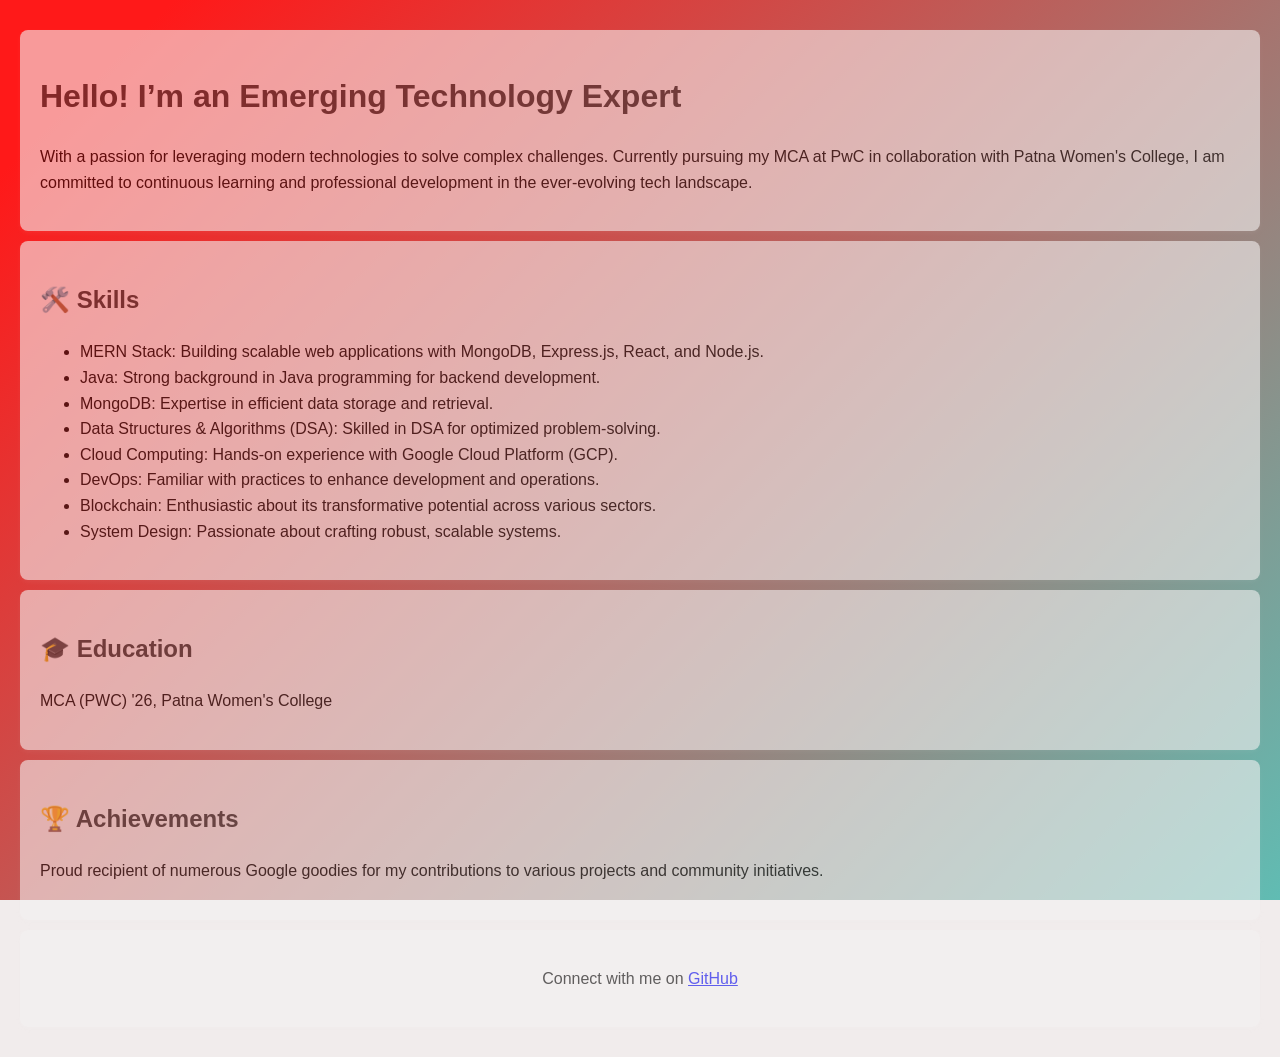
==== roushni.html @ e2414e6b "my first upload about my self" ====
<!DOCTYPE html>
<html lang="en">
<head>
    <meta charset="UTF-8">
    <meta name="viewport" content="width=device-width, initial-scale=1.0">
    <title>Roushni Sinha- Emerging Technology Expert</title>
    <link rel="stylesheet" href="wave.css">
</head>
<body>
    <style> 
    body {
    margin: auto;
    font-family: -apple-system, BlinkMacSystemFont, sans-serif;
    overflow: auto;
    background: linear-gradient(315deg, rgba(101,0,94,1) 3%, rgba(60,132,206,1) 38%, rgba(48,238,226,1) 68%, rgba(255,25,25,1) 98%);
    animation: gradient 15s ease infinite;
    background-size: 400% 400%;
    background-attachment: fixed;
}

@keyframes gradient {
    0% {
        background-position: 0% 0%;
    }
    50% {
        background-position: 100% 100%;
    }
    100% {
        background-position: 0% 0%;
    }
}

.wave {
    background: rgb(255 255 255 / 25%);
    border-radius: 1000% 1000% 0 0;
    position: fixed;
    width: 200%;
    height: 12em;
    animation: wave 10s -3s linear infinite;
    transform: translate3d(0, 0, 0);
    opacity: 0.8;
    bottom: 0;
    left: 0;
    z-index: -1;
}

.wave:nth-of-type(2) {
    bottom: -1.25em;
    animation: wave 18s linear reverse infinite;
    opacity: 0.8;
}

.wave:nth-of-type(3) {
    bottom: -2.5em;
    animation: wave 20s -1s reverse infinite;
    opacity: 0.9;
}

@keyframes wave {
    2% {
        transform: translateX(1);
    }

    25% {
        transform: translateX(-25%);
    }

    50% {
        transform: translateX(-50%);
    }

    75% {
        transform: translateX(-25%);
    }

    100% {
        transform: translateX(1);
    }
}body {
        font-family: Arial, sans-serif;
        line-height: 1.6;
        margin: 0;
        padding: 20px;
        background-color: #f1ecec;
    }
    
    header, section, footer {
        background: rgb(244, 241, 241);
        padding: 20px;
        margin: 10px 0;
        border-radius: 8px;
        opacity: 0.6;
        box-shadow: 0 2px 5px rgba(248, 247, 247, 0.1);
        
    }
    
    h1, h2 {
        color: #333;
    }
    
    footer {
        text-align: center;
    }
    </style>
    <header>
        <h1>Hello! I’m an Emerging Technology Expert</h1>
        <p>With a passion for leveraging modern technologies to solve complex challenges. Currently pursuing my MCA at PwC in collaboration with Patna Women's College, I am committed to continuous learning and professional development in the ever-evolving tech landscape.</p>
    </header>
    
    <section>
        <h2>🛠️ Skills</h2>
        <ul>
            <li>MERN Stack: Building scalable web applications with MongoDB, Express.js, React, and Node.js.</li>
            <li>Java: Strong background in Java programming for backend development.</li>
            <li>MongoDB: Expertise in efficient data storage and retrieval.</li>
            <li>Data Structures & Algorithms (DSA): Skilled in DSA for optimized problem-solving.</li>
            <li>Cloud Computing: Hands-on experience with Google Cloud Platform (GCP).</li>
            <li>DevOps: Familiar with practices to enhance development and operations.</li>
            <li>Blockchain: Enthusiastic about its transformative potential across various sectors.</li>
            <li>System Design: Passionate about crafting robust, scalable systems.</li>
        </ul>
    </section>

    <section>
        <h2>🎓 Education</h2>
        <p>MCA (PWC) '26, Patna Women's College</p>
    </section>

    <section>
        <h2>🏆 Achievements</h2>
        <p>Proud recipient of numerous Google goodies for my contributions to various projects and community initiatives.</p>
    </section>

    <footer>
        <p>Connect with me on <a href="https://github.com/<yourusername>">GitHub</a></p>
    </footer>
</body>
</html>
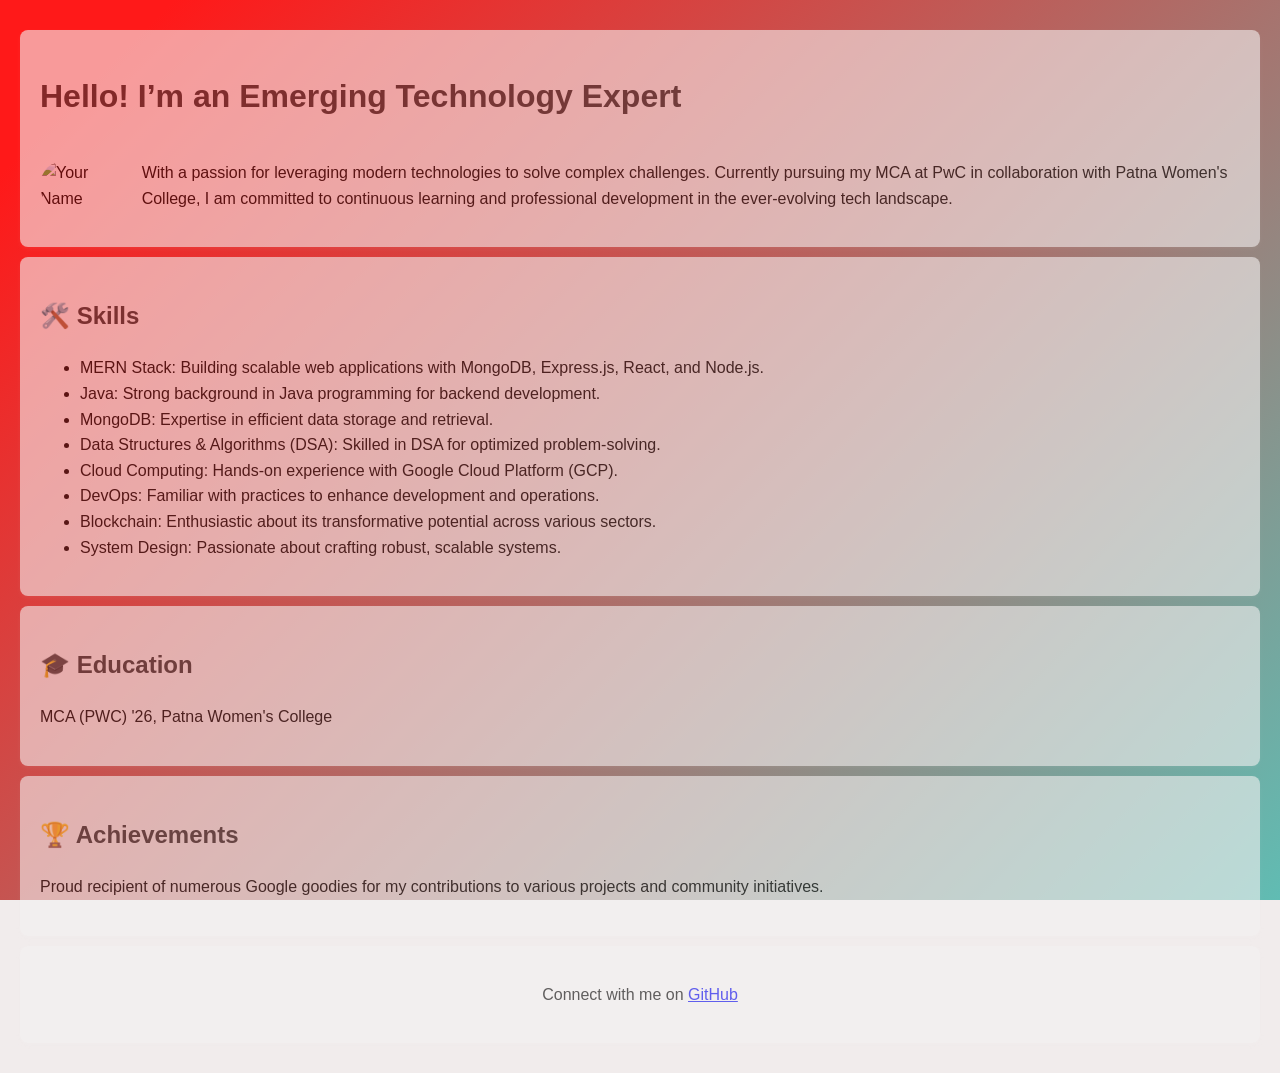
==== commit 841596f8: "updation in file" ====
--- a/roushni.html
+++ b/roushni.html
@@ -93,7 +93,18 @@
         box-shadow: 0 2px 5px rgba(248, 247, 247, 0.1);
         
     }
-    
+    .intro {
+    display: flex; /* Use flexbox to align items */
+    align-items: center; /* Center align items vertically */
+    }
+
+    .profile-pic {
+    width: 150px; /* Set the width of the image */
+    height: auto; /* Maintain aspect ratio */
+    border-radius: 9cap; /* Optional: make the image circular */
+    margin-right: 15px; /* Space between the image and text */
+    }
+
     h1, h2 {
         color: #333;
     }
@@ -104,8 +115,13 @@
     </style>
     <header>
         <h1>Hello! I’m an Emerging Technology Expert</h1>
-        <p>With a passion for leveraging modern technologies to solve complex challenges. Currently pursuing my MCA at PwC in collaboration with Patna Women's College, I am committed to continuous learning and professional development in the ever-evolving tech landscape.</p>
+        <div class="intro">
+            <img src="IMG-20230226-WA0242-01-01.jpeg" alt="Your Name" class="profile-pic">
+            <p>With a passion for leveraging modern technologies to solve complex challenges. Currently pursuing my MCA at PwC in collaboration with Patna Women's College, I am committed to continuous learning and professional development in the ever-evolving tech landscape.</p>
+        </div>
     </header>
+    
+    
     
     <section>
         <h2>🛠️ Skills</h2>
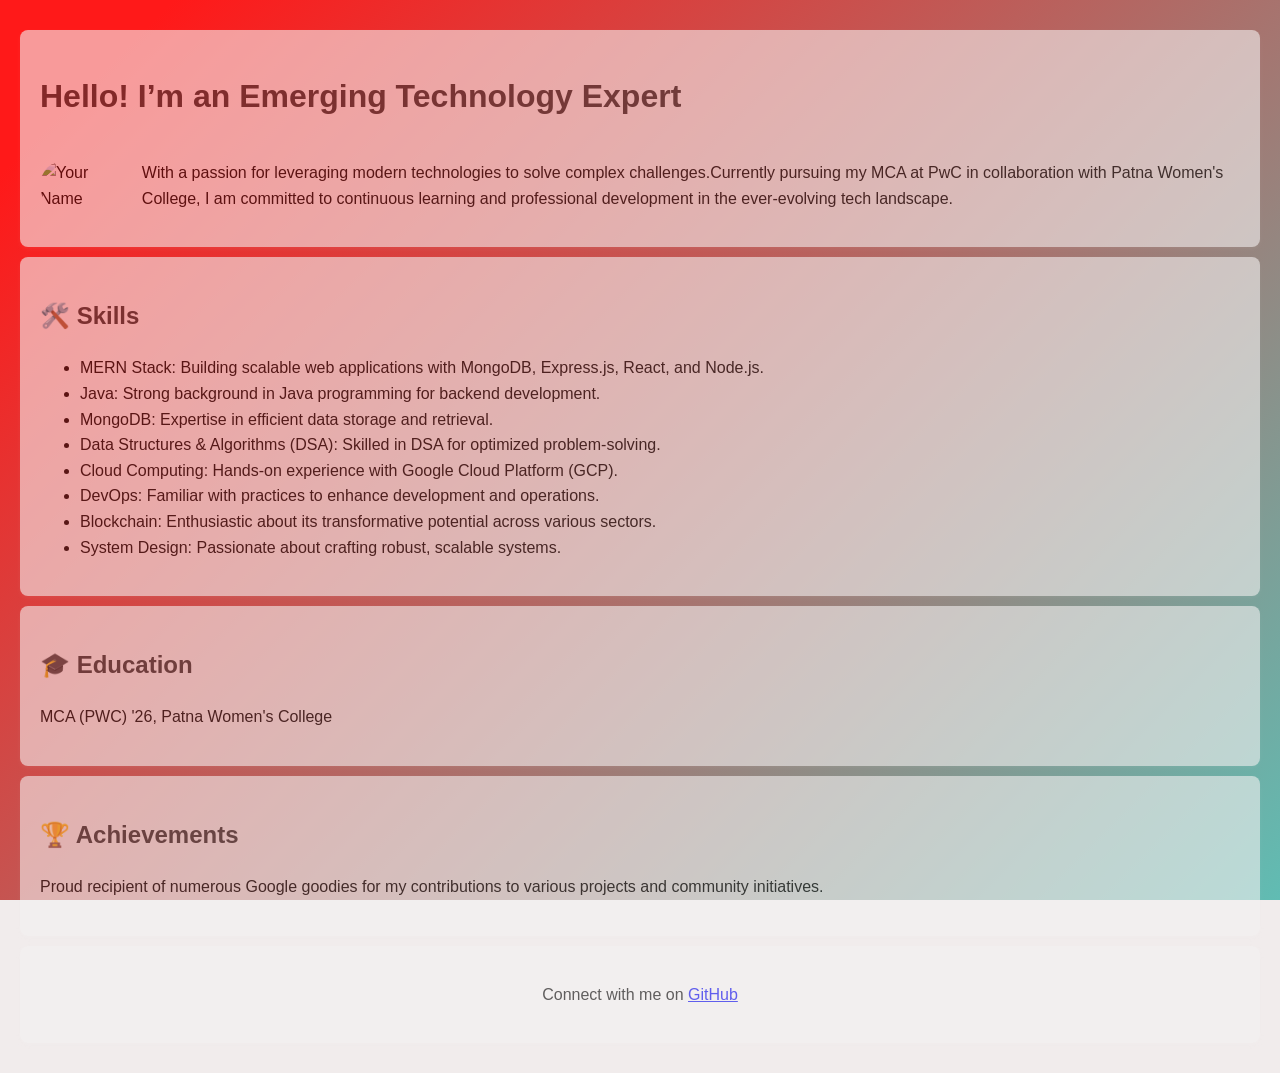
==== commit e6ba7639: "update the file image." ====
--- a/roushni.html
+++ b/roushni.html
@@ -117,7 +117,7 @@
         <h1>Hello! I’m an Emerging Technology Expert</h1>
         <div class="intro">
             <img src="IMG-20230226-WA0242-01-01.jpeg" alt="Your Name" class="profile-pic">
-            <p>With a passion for leveraging modern technologies to solve complex challenges. Currently pursuing my MCA at PwC in collaboration with Patna Women's College, I am committed to continuous learning and professional development in the ever-evolving tech landscape.</p>
+            <p>With a passion for leveraging modern technologies to solve complex challenges.Currently pursuing my MCA at PwC in collaboration with Patna Women's College, I am committed to continuous learning and professional development in the ever-evolving tech landscape.</p>
         </div>
     </header>
     
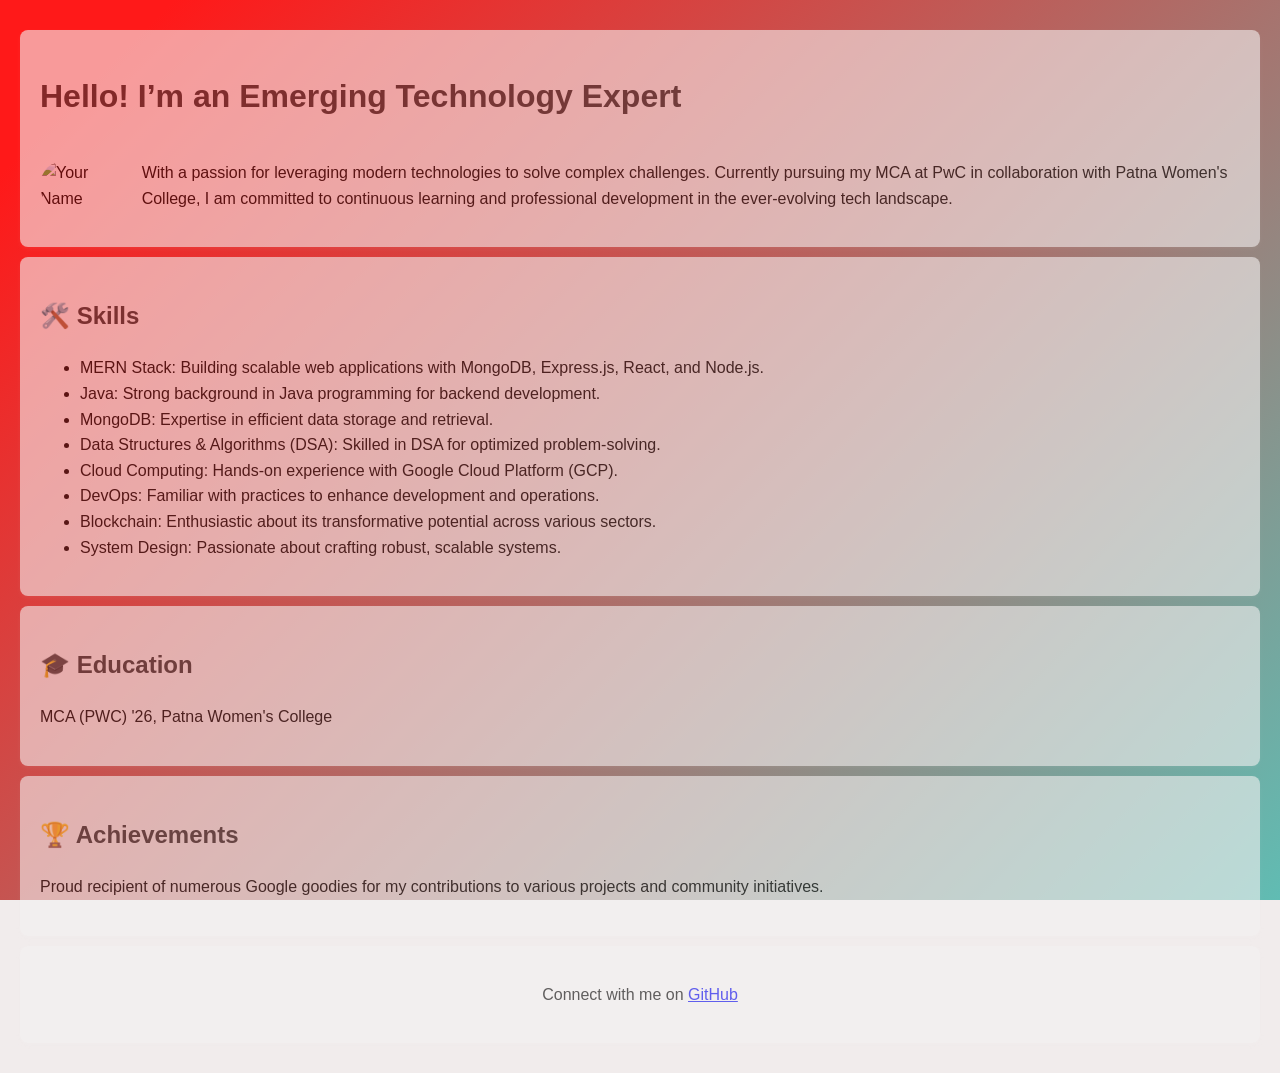
==== commit 6c9bbe05: "adding new element" ====
--- a/roushni.html
+++ b/roushni.html
@@ -117,7 +117,7 @@
         <h1>Hello! I’m an Emerging Technology Expert</h1>
         <div class="intro">
             <img src="IMG-20230226-WA0242-01-01.jpeg" alt="Your Name" class="profile-pic">
-            <p>With a passion for leveraging modern technologies to solve complex challenges.Currently pursuing my MCA at PwC in collaboration with Patna Women's College, I am committed to continuous learning and professional development in the ever-evolving tech landscape.</p>
+            <p>With a passion for leveraging modern technologies to solve complex challenges. Currently pursuing my MCA at PwC in collaboration with Patna Women's College, I am committed to continuous learning and professional development in the ever-evolving tech landscape.</p>
         </div>
     </header>
     
